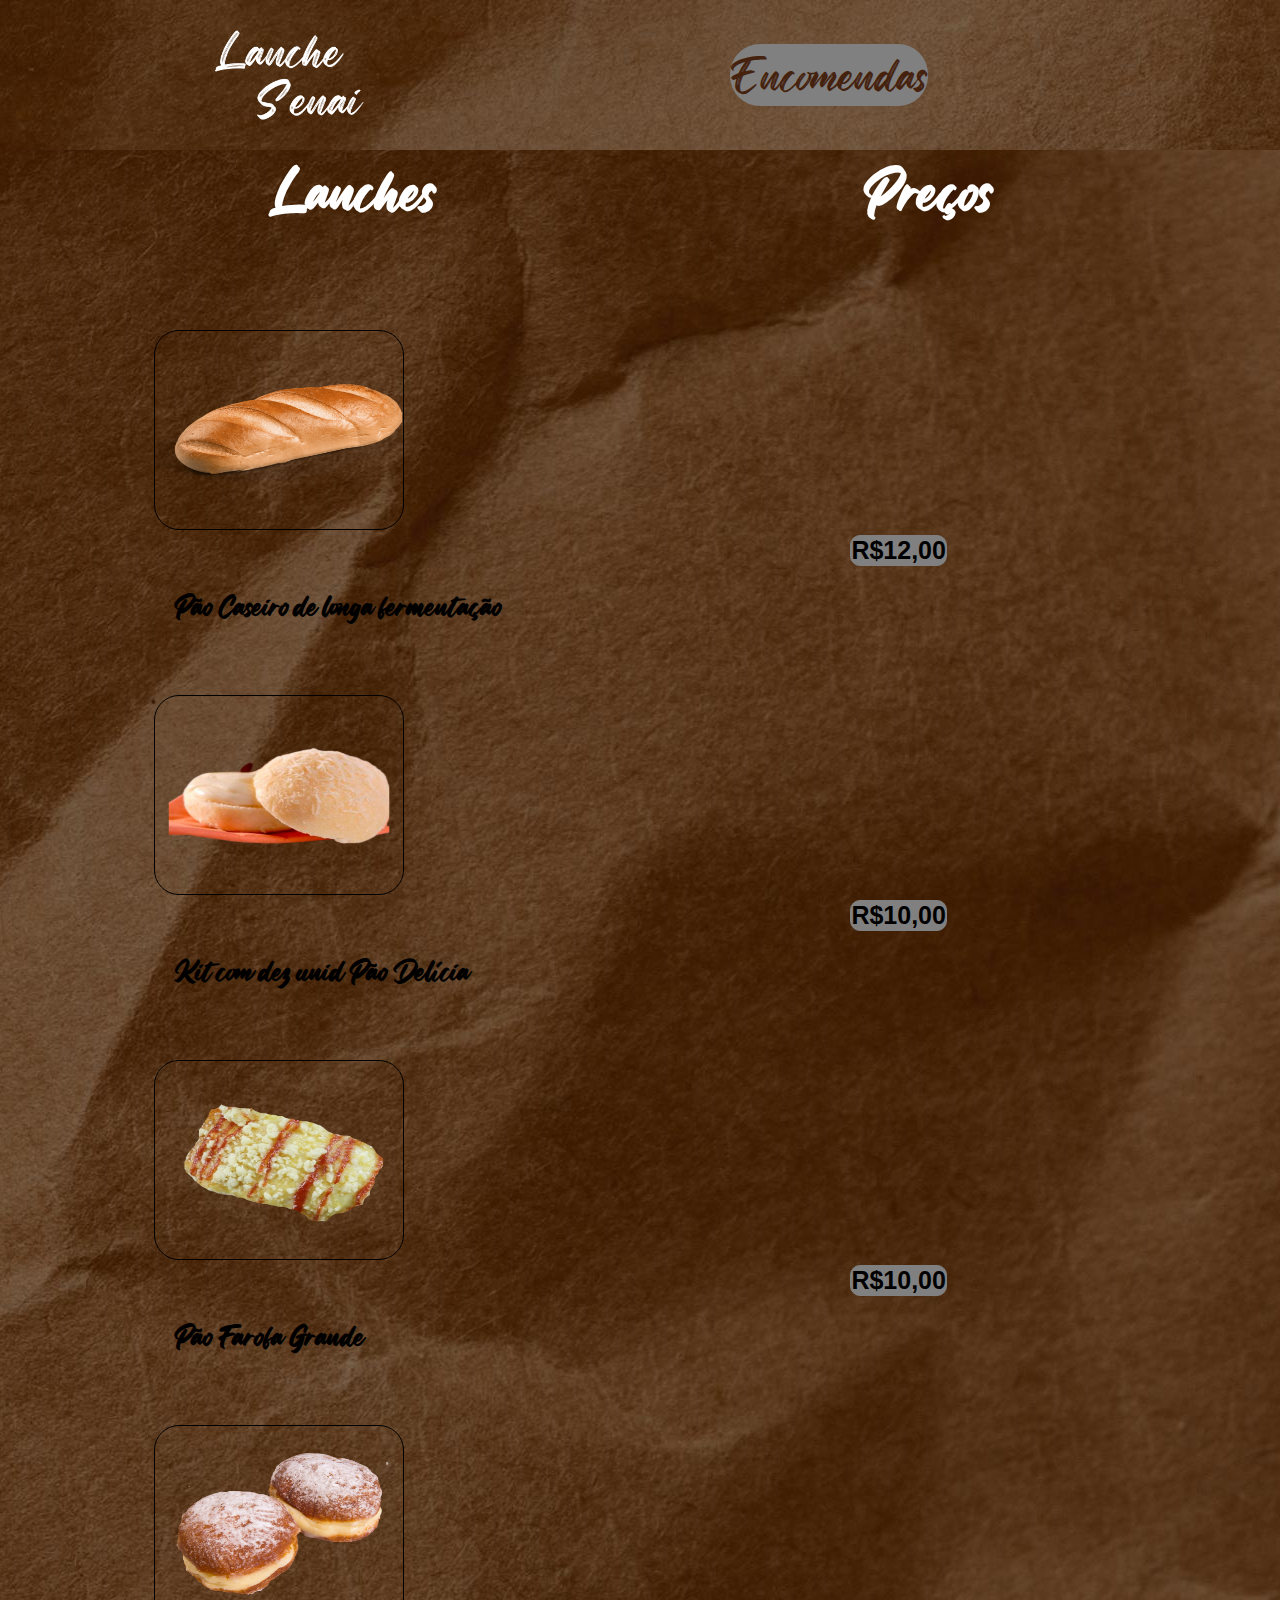
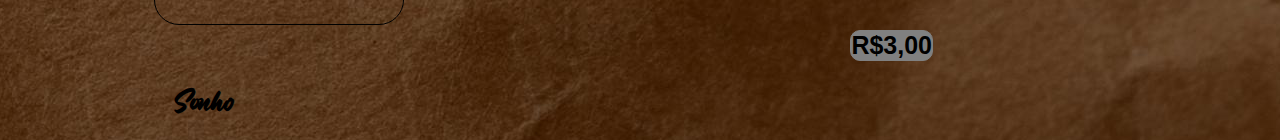
==== index.html @ 9bd0c03b "Initial commit" ====
<!DOCTYPE html>
<html lang="pt-br">
<head>
    <meta charset="UTF-8">
    <meta http-equiv="X-UA-Compatible" content="IE=edge">
    <meta name="viewport" content="width=device-width, initial-scale=1.0">
    <title>Cardapio Senai</title>
    <link rel="stylesheet" href="../css/main.css">
    
</head>
<body>
    
    <header>
        <div class="logo">
           <img src="imagens/logo.png" alt=""> 
        </div>
        <div class="menu">
            <ul>
                <li><a href="../imagens/encomendas.html">Encomendas</a></li>
            </ul>
    </div>
    </header>
    
    <main>   
        <div class="inicio">
            <div class="divTitulo">
                <h1>Lanches</h1>
            </div>
            <div class="divTitulo">
                <h1>Preços</h1>
            </div>
        </div>
        <div class="tabelapreco">
            <div class="linha">
                <div class="tag">
                    <a href="imagens/lanche_pao.html"><img src="../imagens/pão.png" alt=""></a>
                    <h2>R$12,00</h2>
                    <h3>Pão Caseiro de longa fermentação</h3>
                    </div>
                <div class="tag">
                    <a href="imagens/lanche_pao_delicia.html"><img src="../imagens/pão_delicia.png" alt=""></a>
                    <h2>R$10,00</h2>
                    <h3>Kit com dez unid Pão Delícia</h3>
                </div>
                <div class="tag">
                    <a href="imagens/lanche_pao_farofa.html"><img src="../imagens/pão_farofa.png" alt=""></a>
                    <h2>R$10,00</h2>
                    <h3>Pão Farofa Grande</h3>
                </div>
                <div class="tag">
                    <a href="imagens/lanche_sonho.html"><img src="../imagens/sonho.png" alt=""></a>
                    <h2>R$3,00</h2>
                    <h3>Sonho</h3>
                </div>
            </div>

        </div>
        
    </main>
    
    
</body>
</html>
---- css/main.css ----
@font-face {
    font-family: "Regular Brush";
    src: url(../fonts/Regular\ Brush.otf);
}

*{
    margin: 0;
    padding: 0;
    box-sizing: border-box;
}

html, 
body{
    width: 100%;
    display: flex;
    flex-direction: column;
    justify-content: flex-start;
    align-items: center;
    font-family: "Regular Brush";
    background-image: url(../imagens/background.jpg);
    background-position: center center;
}

header {
    display: flex;
    flex-direction: row;
    justify-content: center;
    align-items: center;
    width: 100%;
    height: 150px;
    position: fixed;
    top: 0;
    padding: 0 100px;
    background-image: url(../imagens/background.jpg);
}

.logo{
    display: flex;
    justify-content: center;
    align-items: center;
    width: 40%;
    height: 100%;
}

.logo img{
    height: 150px;
    width: 25   0px;
}
.menu{
    display: flex;
    flex-direction: row;
    justify-content: center;
    align-items: center;
    width: 800px;
    height: 100px;
    font-size: 40px;
    
}
.menu li{
    display: inline;
    margin: 5px;
    
}
.menu li a{
    background-color: grey;
    text-decoration: none;
    color: #45220e;
    border-radius: 30px;
    
}
.menu li a:hover{
    background-color: grey;
    color: white;
}

main{
    display: flex;
    flex-direction: column;
    justify-content: flex-start;
    align-items: center;
    margin-top: 100px !important;
    height: 100%;
    width: 100%;
    margin-top: 20px;

}
.inicio{
    display: flex;
    flex-direction: row;
    justify-content: flex-start;
    align-items: center;
    height: 180px;
    width: 90%;
}
.divTitulo{
    display: flex;
    flex-direction: column;
    justify-content: center;
    align-items: center;
    height: 100px;
    width: 100%;
    padding: 50px;
}
.divTitulo h1{
    color: white;
    font-size: 50px;
}

.tabelapreco{
    display: flex;
    flex-direction: column;
    justify-content: flex-start;
    align-items: flex-start;
    height: 1400px;
    width: 90%;
    margin-bottom: 40px;
}

.linha{
    display: flex;
    flex-direction: column;
    justify-content: flex-start;
    align-items: flex-start;
    height: 280px;
    width: 100%;
    padding: 50px;
}

.tag{
    display: flex;
    flex-direction: column;
    justify-content: flex-start;
    align-items: flex-start;
    height: 350px;
    width: 100%;
    margin-bottom: 50px;
}

.tag img{
    height: 200px;
    width: 250px;
    margin-left: 40px;
    border: 1px solid black;
    border-radius: 25px;
}
.tag img:hover{
    transform: scale(1.08);
    transition: 0.3s;
    border: 2px solid white;
    border-top-left-radius: 0px;
    border-bottom-right-radius: 0px;    
}
.tag h2{
    font-family: Arial, Helvetica, sans-serif;
    font-size: 25px;
    color: black;
    margin-left: 70%;
    background-color: gray;
    border: 1px solid gray;
    border-radius: 10px;
}
.tag h3{
    font-size: 25px;
    color: black;
    align-items: flex-end;
    margin-top: 20px;
    margin-left: 60px;
    margin-bottom: 20px;
    text-align: center;
}

.tag form{
    margin-left: 70%;
}
.realizarEncomenda{
    display: flex;
    flex-direction: row;
    justify-content: center;
    align-items: center;
    width: 800px;
    height: 100px;
    font-size: 40px;   
}

.realizarEncomenda li{
    display: inline;
    margin: 5px;
    
}
.realizarEncomenda li a{
    background-color: grey;
    text-decoration: none;
    color: #45220e;
    border-radius: 30px;
}
.realizarEncomenda li a:hover{
    transform: scale(1.08);
    transition: 0.3s;
    border: 2px solid white;
    border-top-left-radius: 0px;
    border-bottom-right-radius: 0px; 
}
.produto{
    display: flex;
    flex-direction: column;
    justify-content: flex-start;
    align-items: center;
    height: 800px;
    width: 90%;
    margin-top: 80px;
    margin-bottom: 50px;
}
.divProduto{
    display: flex;
    flex-direction: column;
    justify-content: center;
    align-items: center;
    height: 60px;
    width: 20%;
    padding: 50px;
    margin-bottom: 50px;
    background-color: gray;
    border: 1px solid gray;
    border-radius: 25px;
}
.divProduto h1{
    background-color: grey;
    text-decoration: none;
    color: #45220e;
    border-radius: 30px;
    font-size: 50px;
}
.divProduto h1:hover{
    background-color: grey;
    color: white;

}
.lancheImagem{
    display: flex;
    flex-direction: column;
    justify-content: center;
    align-items: center;
    height: 550px;
    width: 100%;
    margin-bottom: 50px;
}
.lancheImagem img{
    height: 300px;
    width: 350px;
}
.lancheImagem h1{
    font-size: 40px;
    color: white;
}
.lancheImagem ul{
    margin-top: 30px;
    font-size: 20px;
    color: white;
    margin-bottom: 30px;
}
.realizarEncomenda h1{
    font-size: 50px;
}
.realizarEncomenda a{
    background-color: grey;
    text-decoration: none;
    color: #45220e;
    border-radius: 30px;
    
}
.realizarEncomenda a:hover{
    transform: scale(1.08);
    transition: 0.3s;
    border: 2px solid white;
    border-top-left-radius: 0px;
    border-bottom-right-radius: 0px; 
}
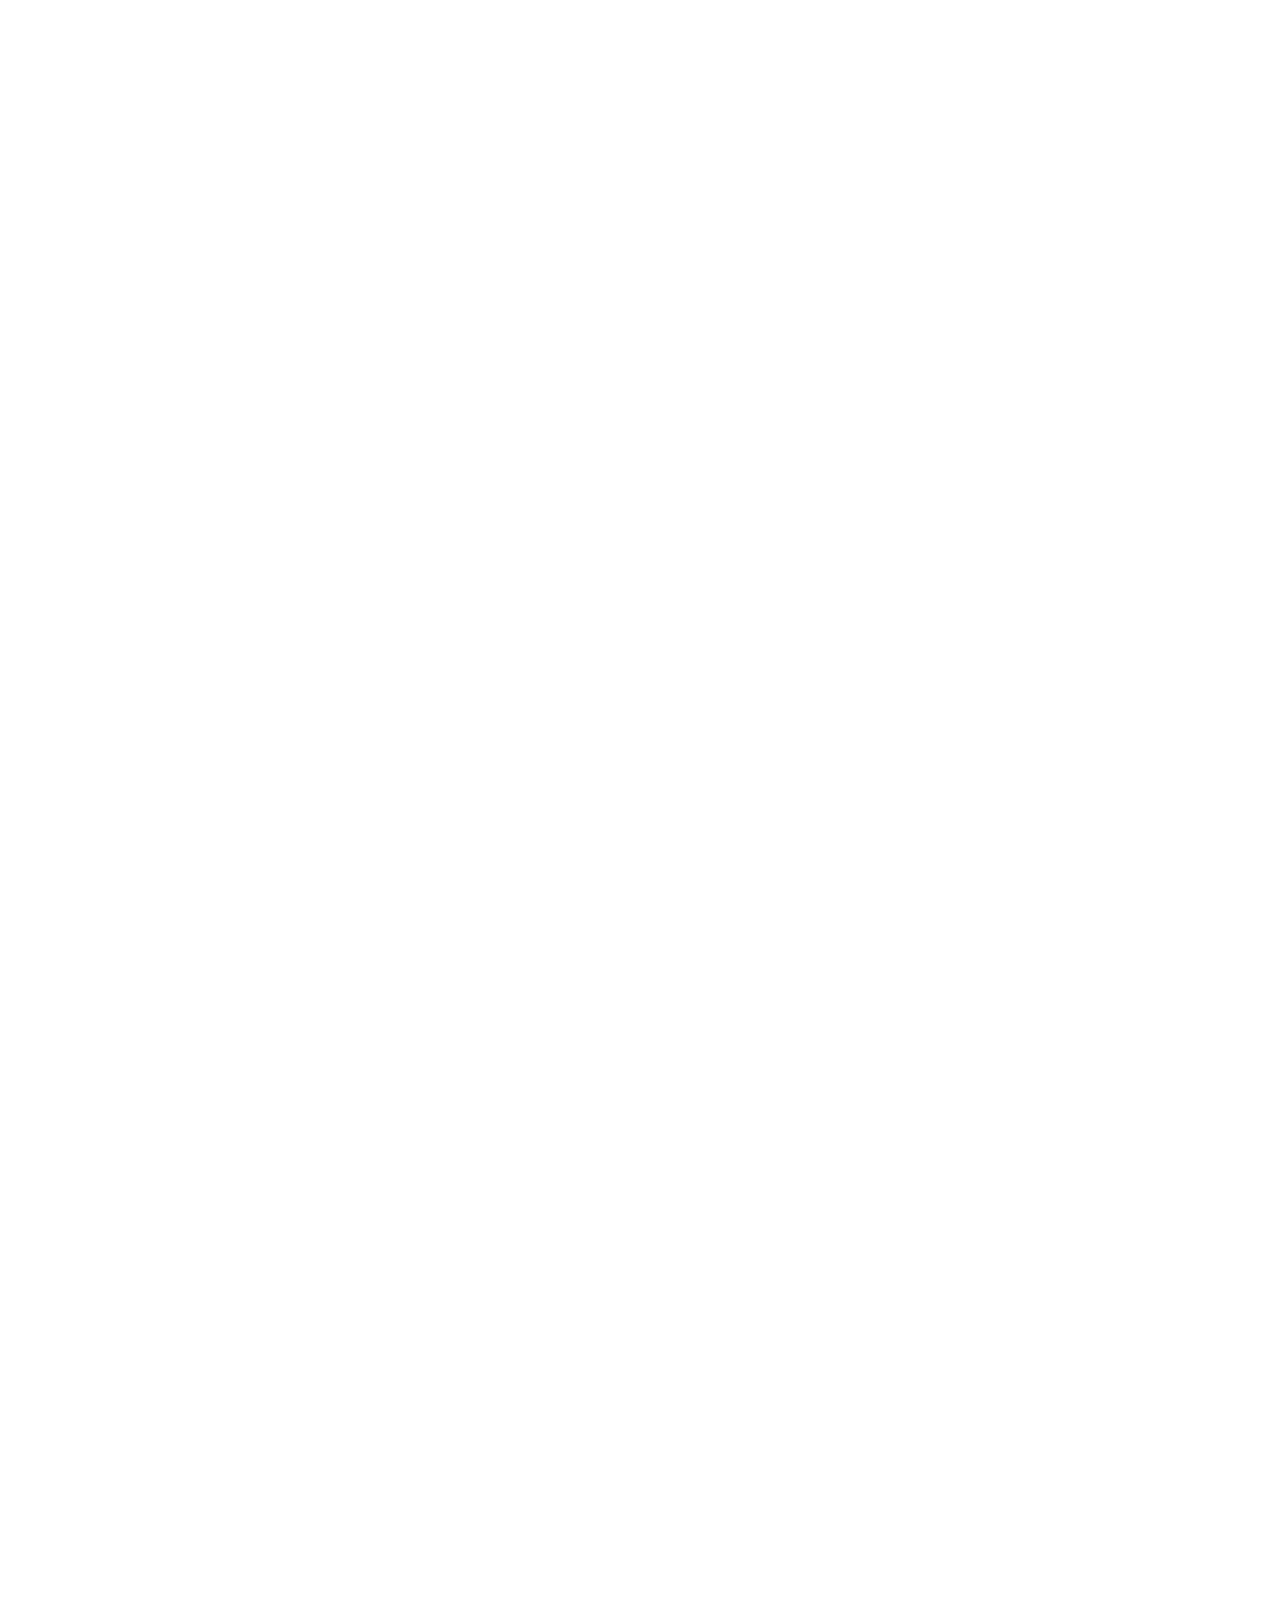
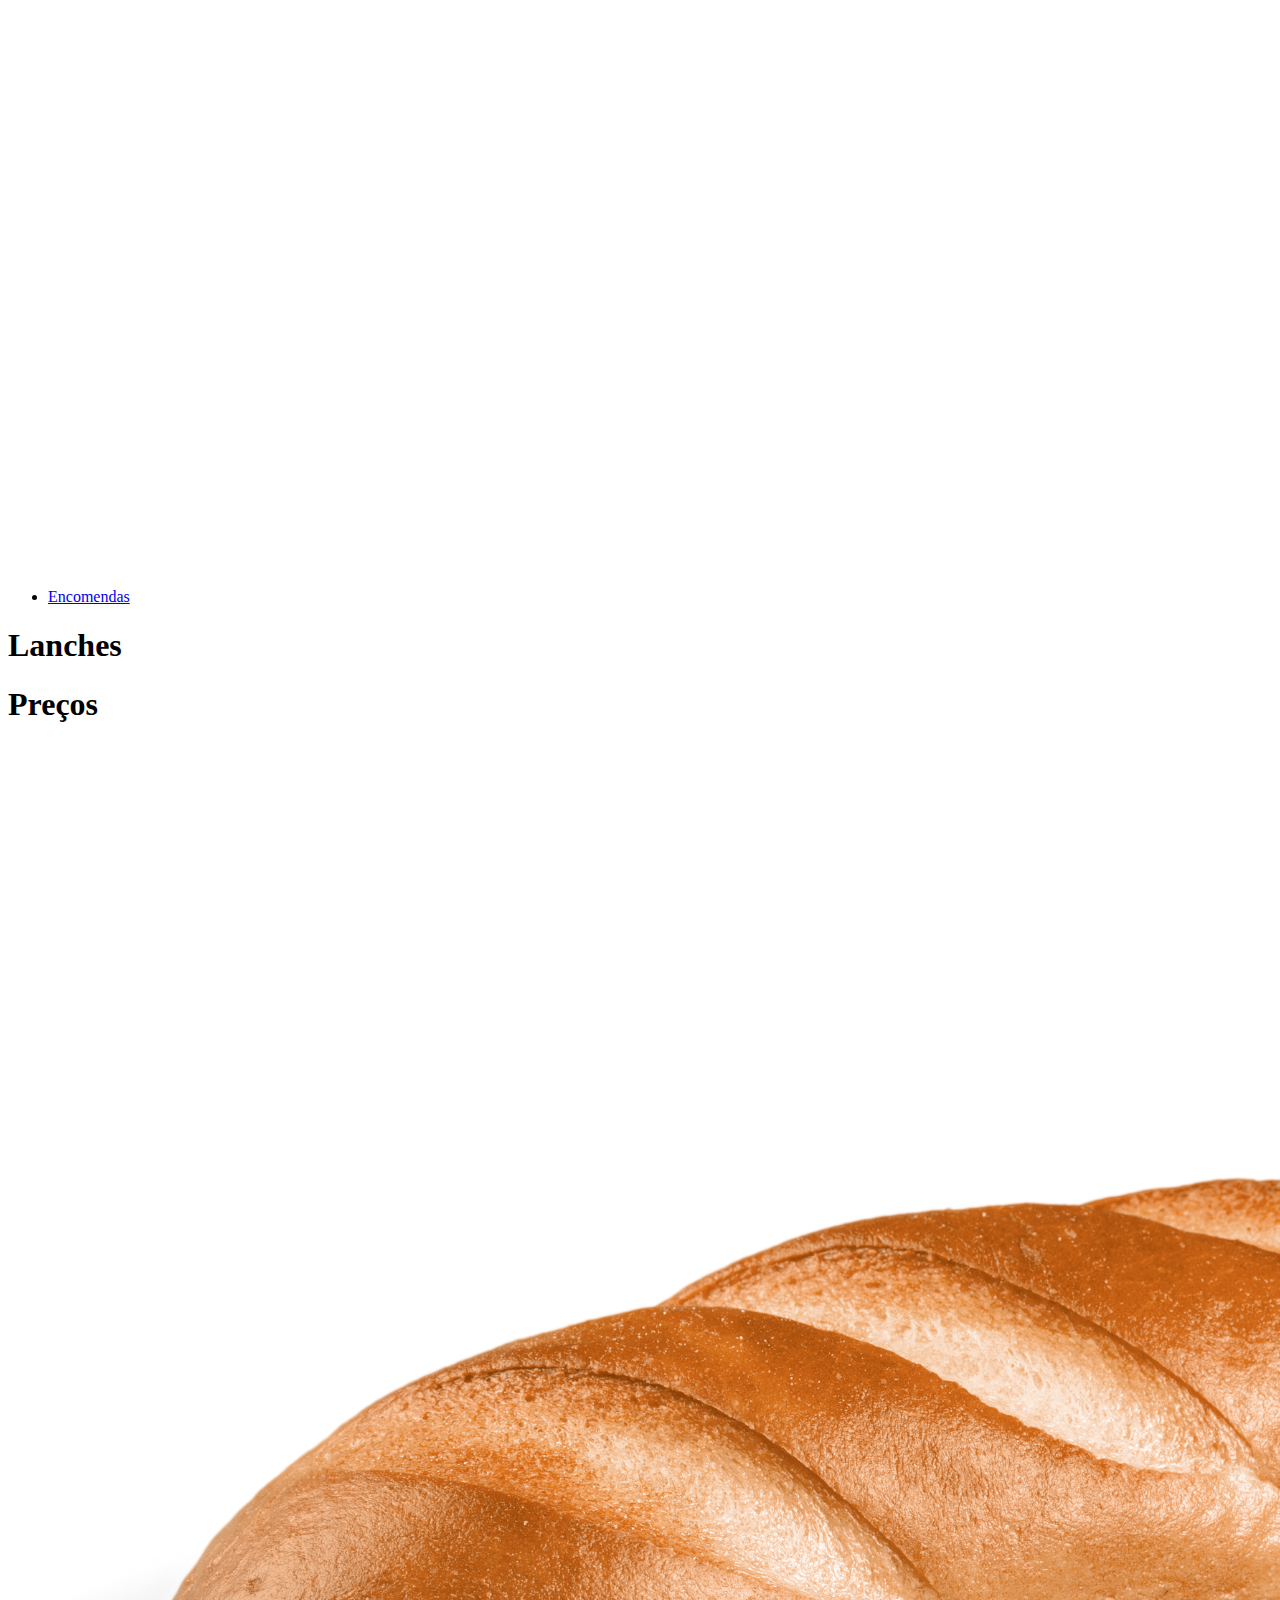
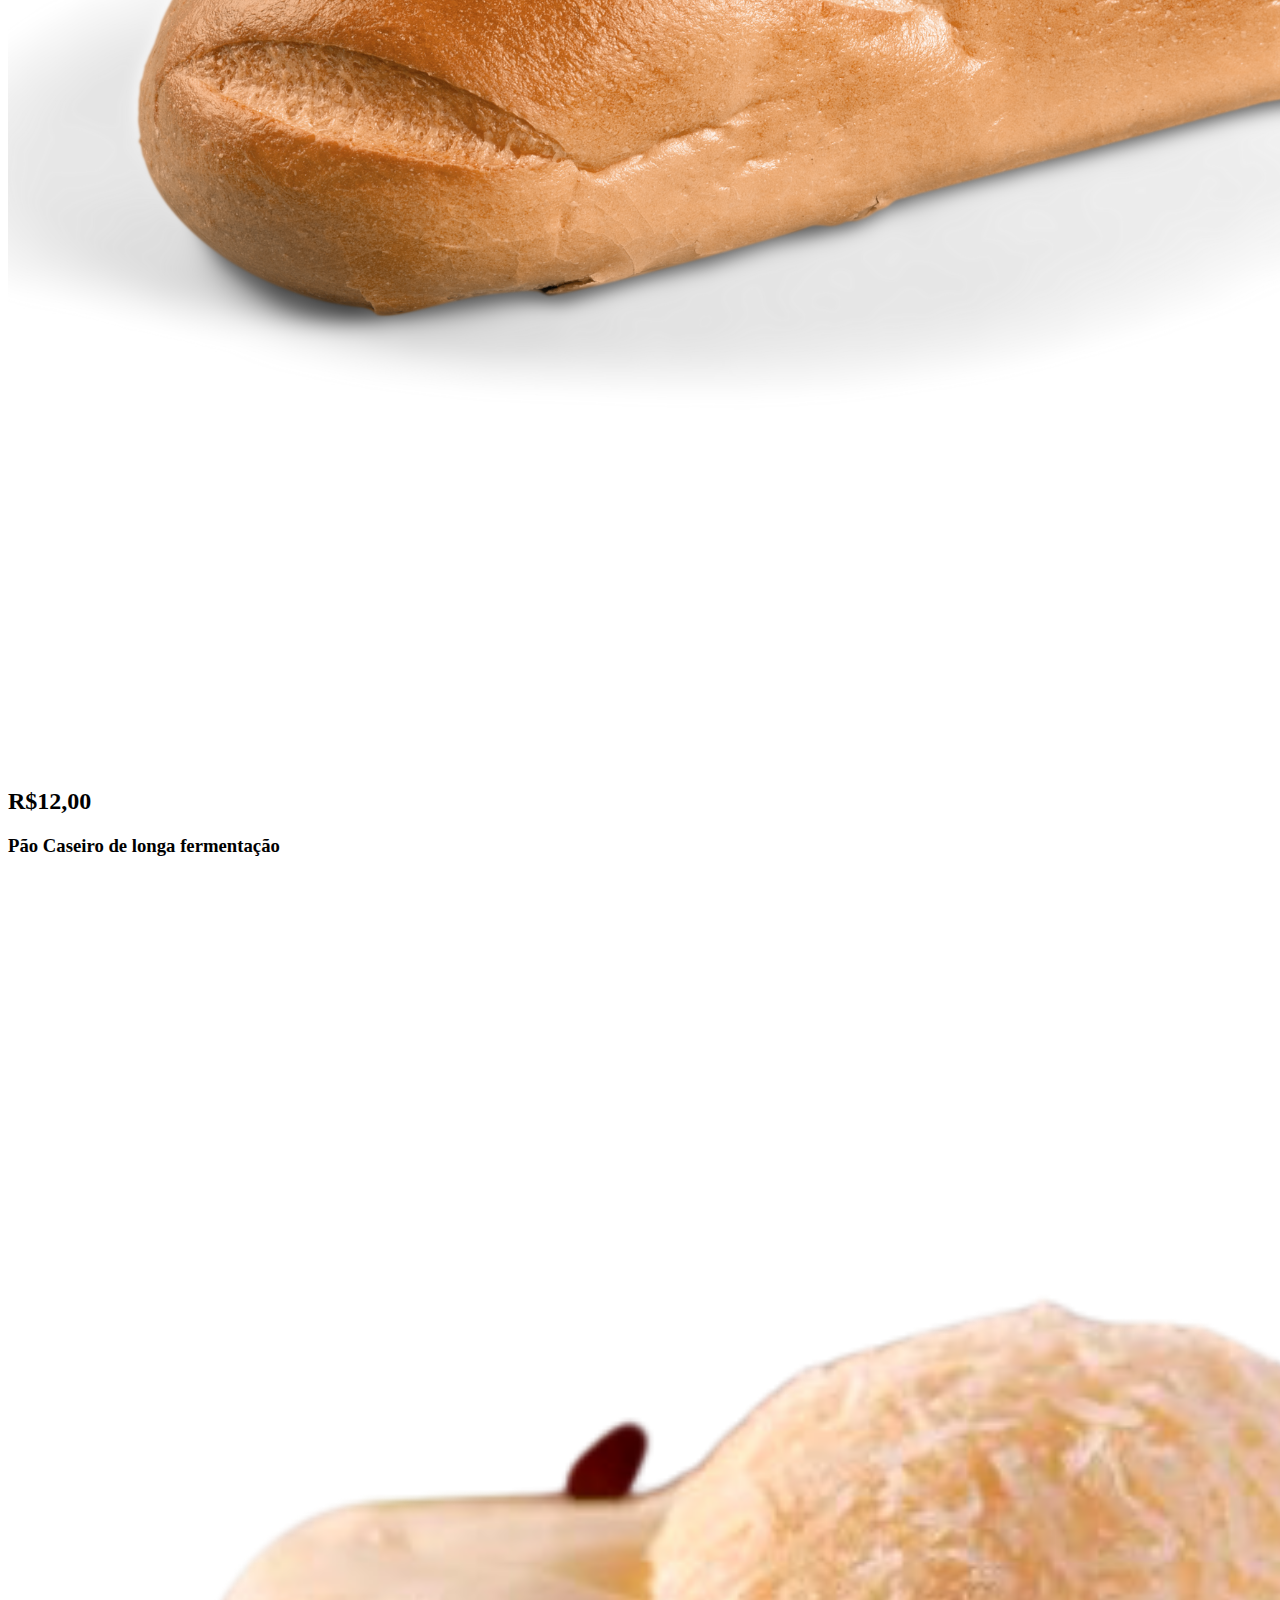
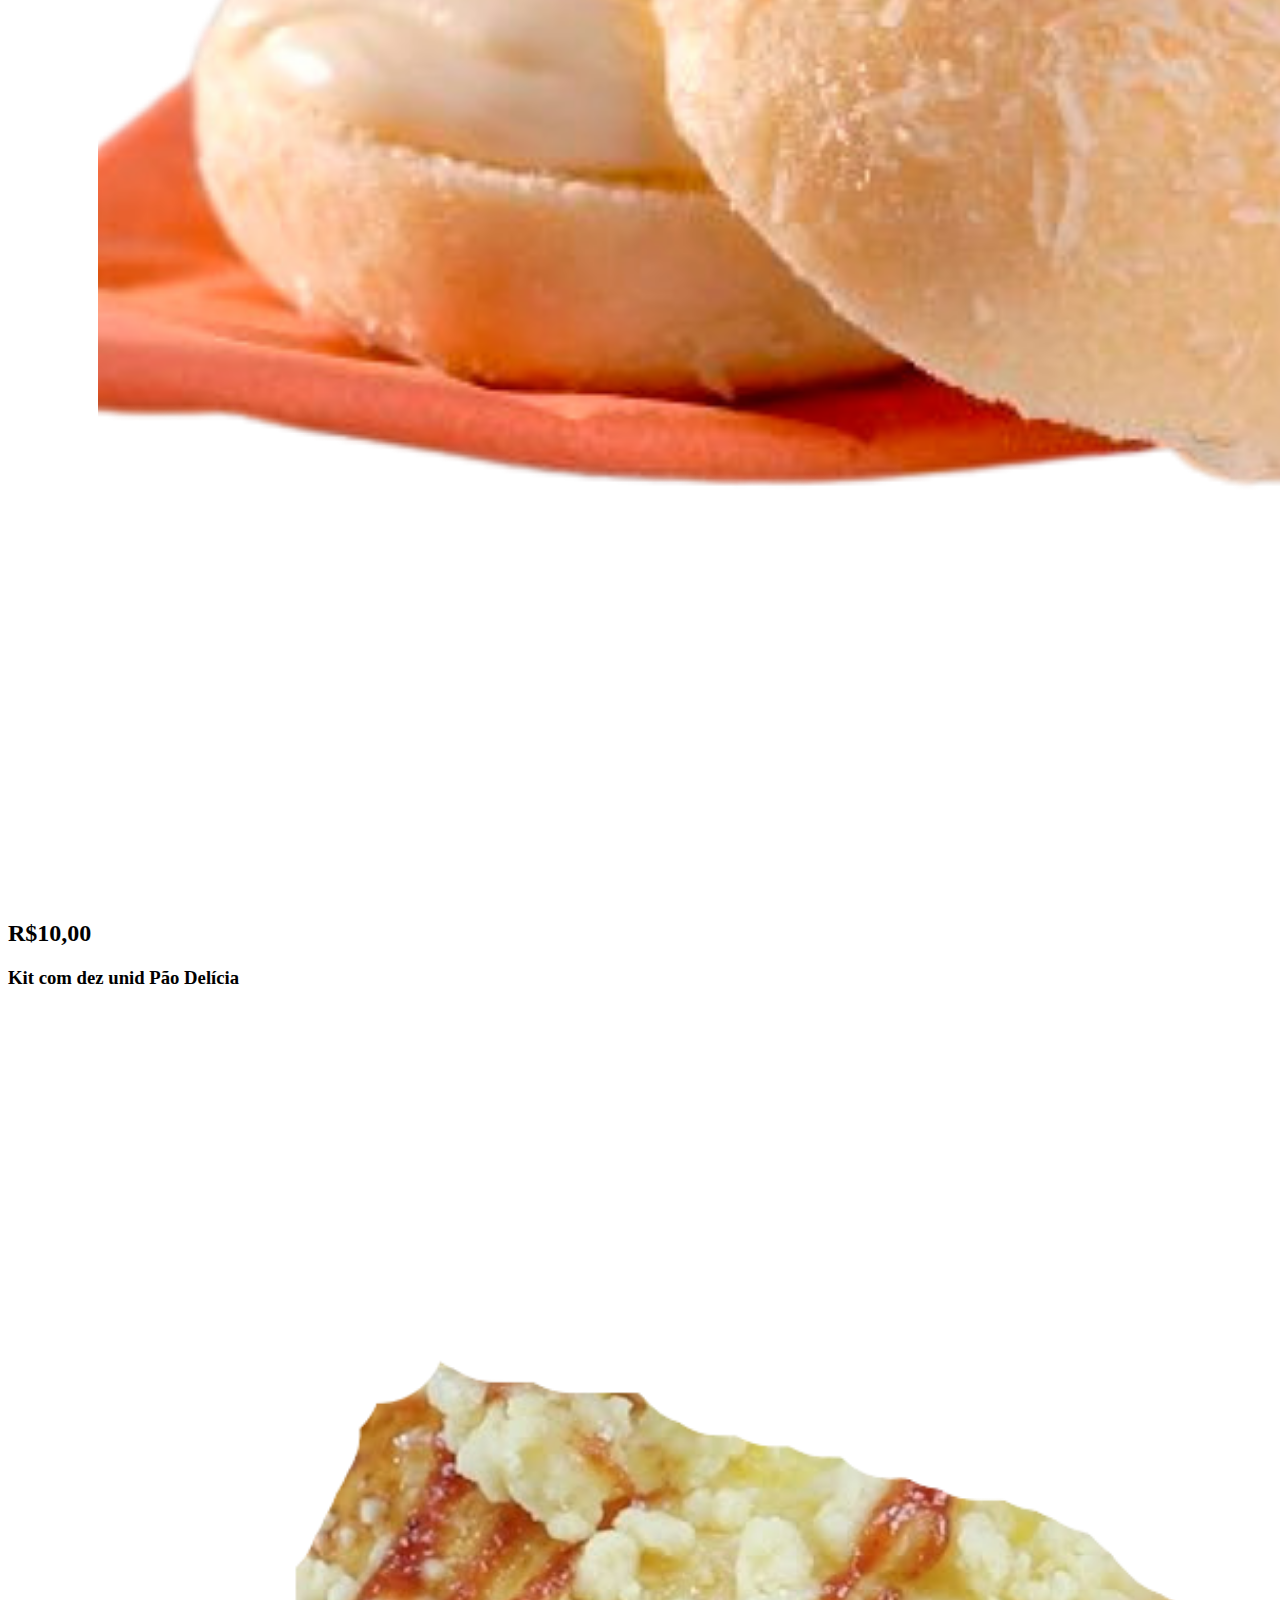
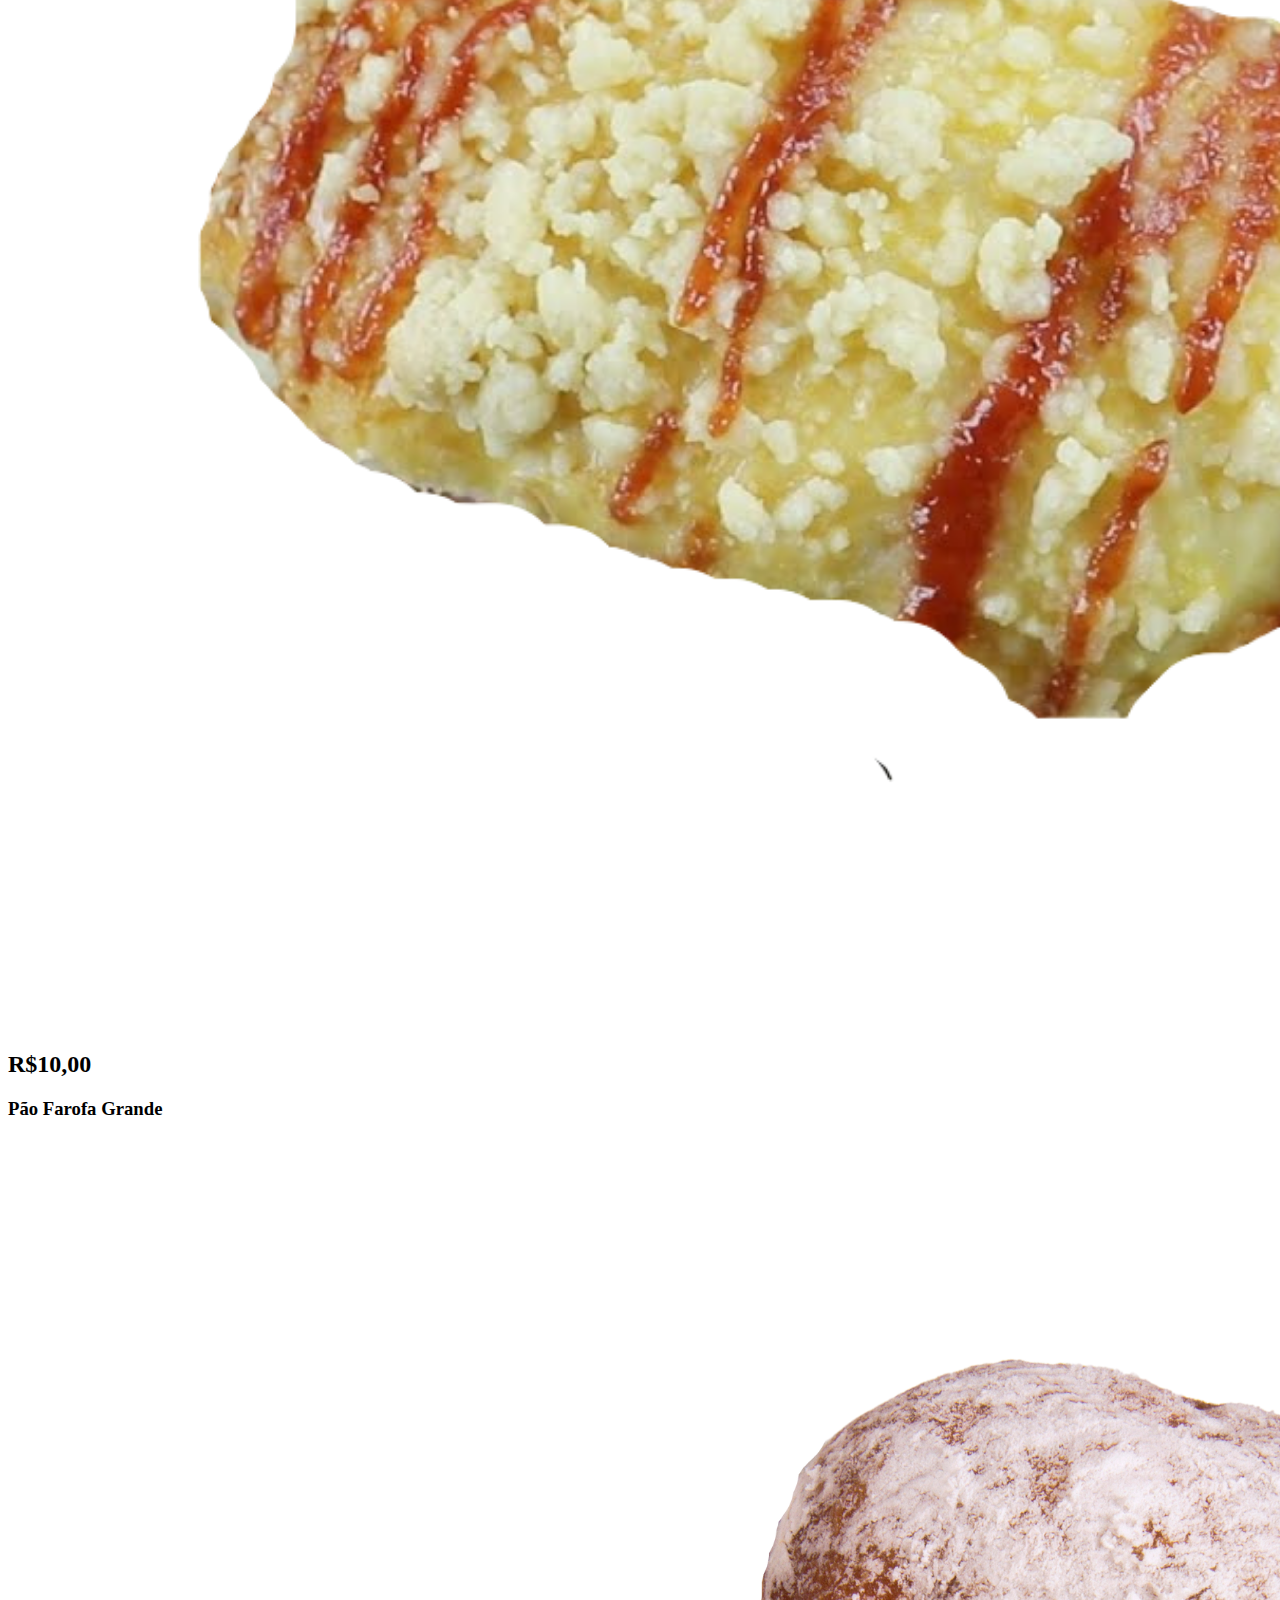
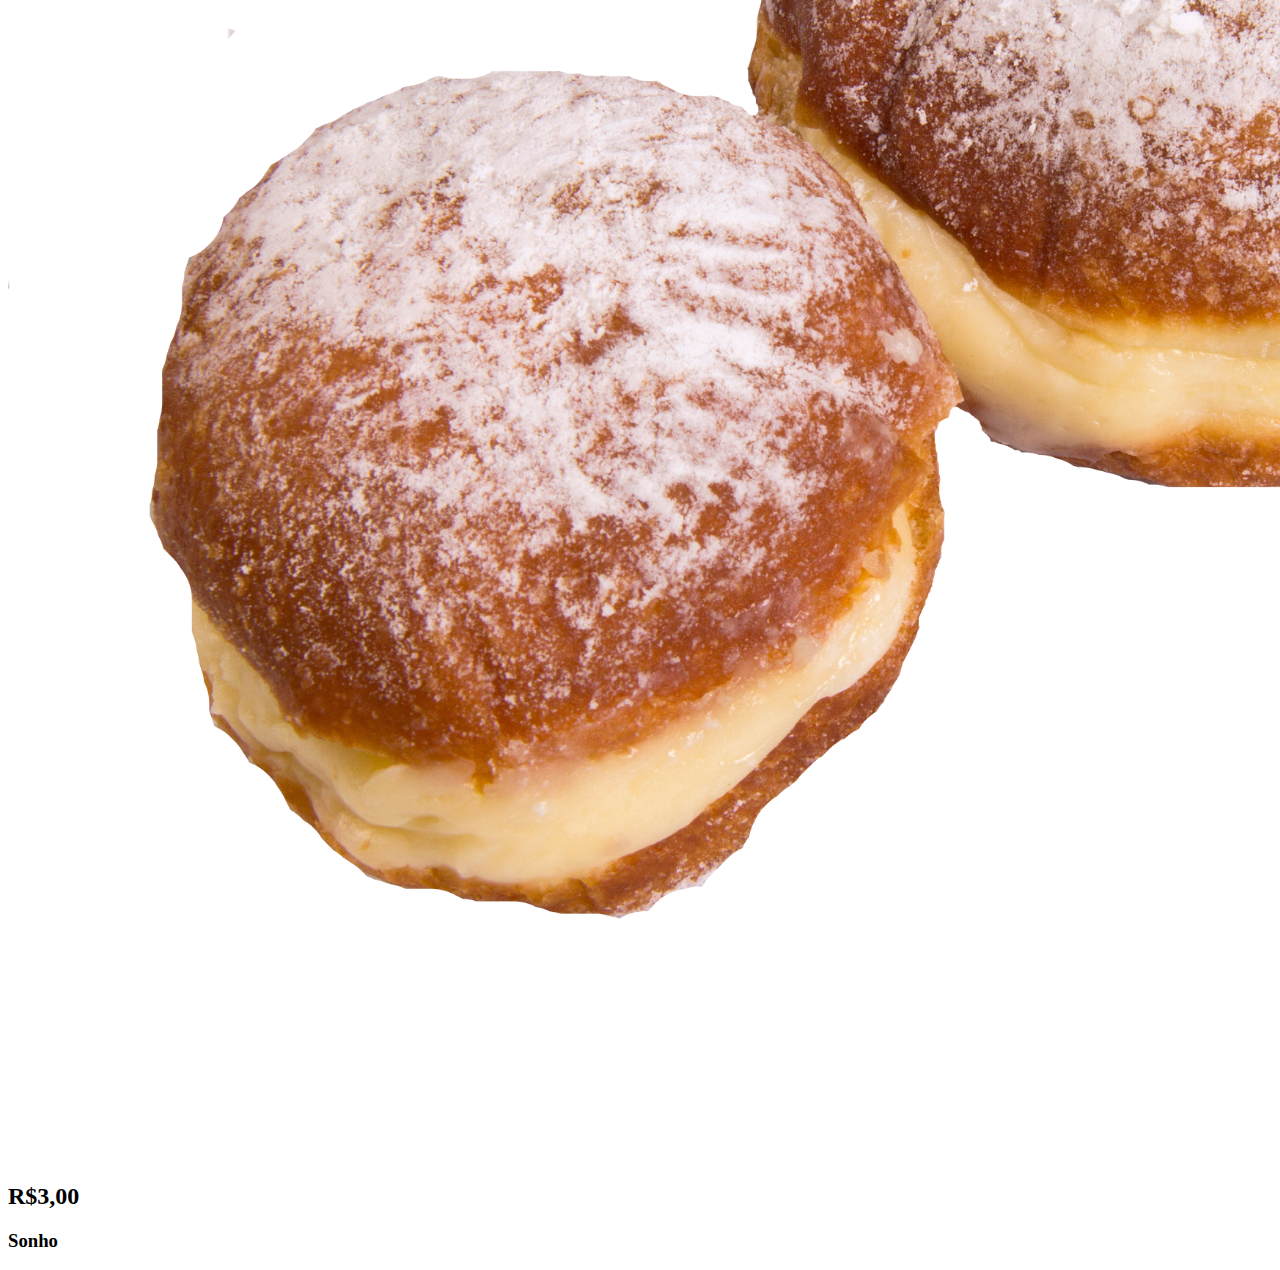
==== commit a8621914: "Update index.html" ====
--- a/index.html
+++ b/index.html
@@ -5,7 +5,7 @@
     <meta http-equiv="X-UA-Compatible" content="IE=edge">
     <meta name="viewport" content="width=device-width, initial-scale=1.0">
     <title>Cardapio Senai</title>
-    <link rel="stylesheet" href="../css/main.css">
+    <link rel="stylesheet" href="../primeiro-site-lanche-senai/css/main.css">
     
 </head>
 <body>
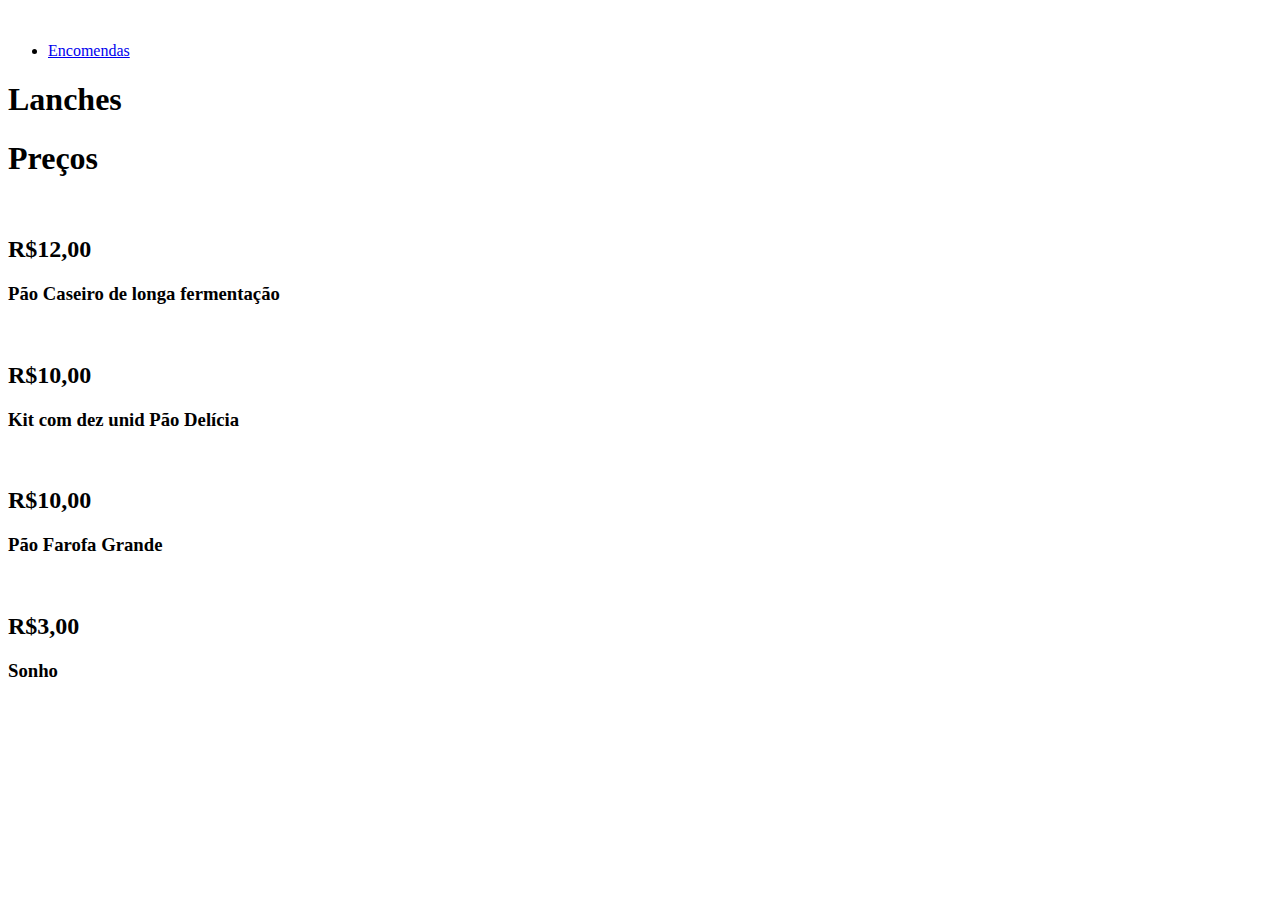
==== commit 61d31e1a: "Update index.html" ====
--- a/index.html
+++ b/index.html
@@ -12,11 +12,11 @@
     
     <header>
         <div class="logo">
-           <img src="imagens/logo.png" alt=""> 
+           <img src="../primeiro-site-lanche-senai/imagens/logo.png" alt=""> 
         </div>
         <div class="menu">
             <ul>
-                <li><a href="../imagens/encomendas.html">Encomendas</a></li>
+                <li><a href="../primeiro-site-lanche-senai/imagens/encomendas.html">Encomendas</a></li>
             </ul>
     </div>
     </header>
@@ -33,22 +33,22 @@
         <div class="tabelapreco">
             <div class="linha">
                 <div class="tag">
-                    <a href="imagens/lanche_pao.html"><img src="../imagens/pão.png" alt=""></a>
+                    <a href="../primeiro-site-lanche-senai/imagens/lanche_pao.html"><img src="../primeiro-site-lanche-senai/imagens/pão.png" alt=""></a>
                     <h2>R$12,00</h2>
                     <h3>Pão Caseiro de longa fermentação</h3>
                     </div>
                 <div class="tag">
-                    <a href="imagens/lanche_pao_delicia.html"><img src="../imagens/pão_delicia.png" alt=""></a>
+                    <a href="../primeiro-site-lanche-senai/imagens/lanche_pao_delicia.html"><img src="../primeiro-site-lanche-senai/imagens/pão_delicia.png" alt=""></a>
                     <h2>R$10,00</h2>
                     <h3>Kit com dez unid Pão Delícia</h3>
                 </div>
                 <div class="tag">
-                    <a href="imagens/lanche_pao_farofa.html"><img src="../imagens/pão_farofa.png" alt=""></a>
+                    <a href="../primeiro-site-lanche-senai/imagens/lanche_pao_farofa.html"><img src="../primeiro-site-lanche-senai/imagens/pão_farofa.png" alt=""></a>
                     <h2>R$10,00</h2>
                     <h3>Pão Farofa Grande</h3>
                 </div>
                 <div class="tag">
-                    <a href="imagens/lanche_sonho.html"><img src="../imagens/sonho.png" alt=""></a>
+                    <a href="../primeiro-site-lanche-senai/imagens/lanche_sonho.html"><img src="../primeiro-site-lanche-senai/imagens/sonho.png" alt=""></a>
                     <h2>R$3,00</h2>
                     <h3>Sonho</h3>
                 </div>
